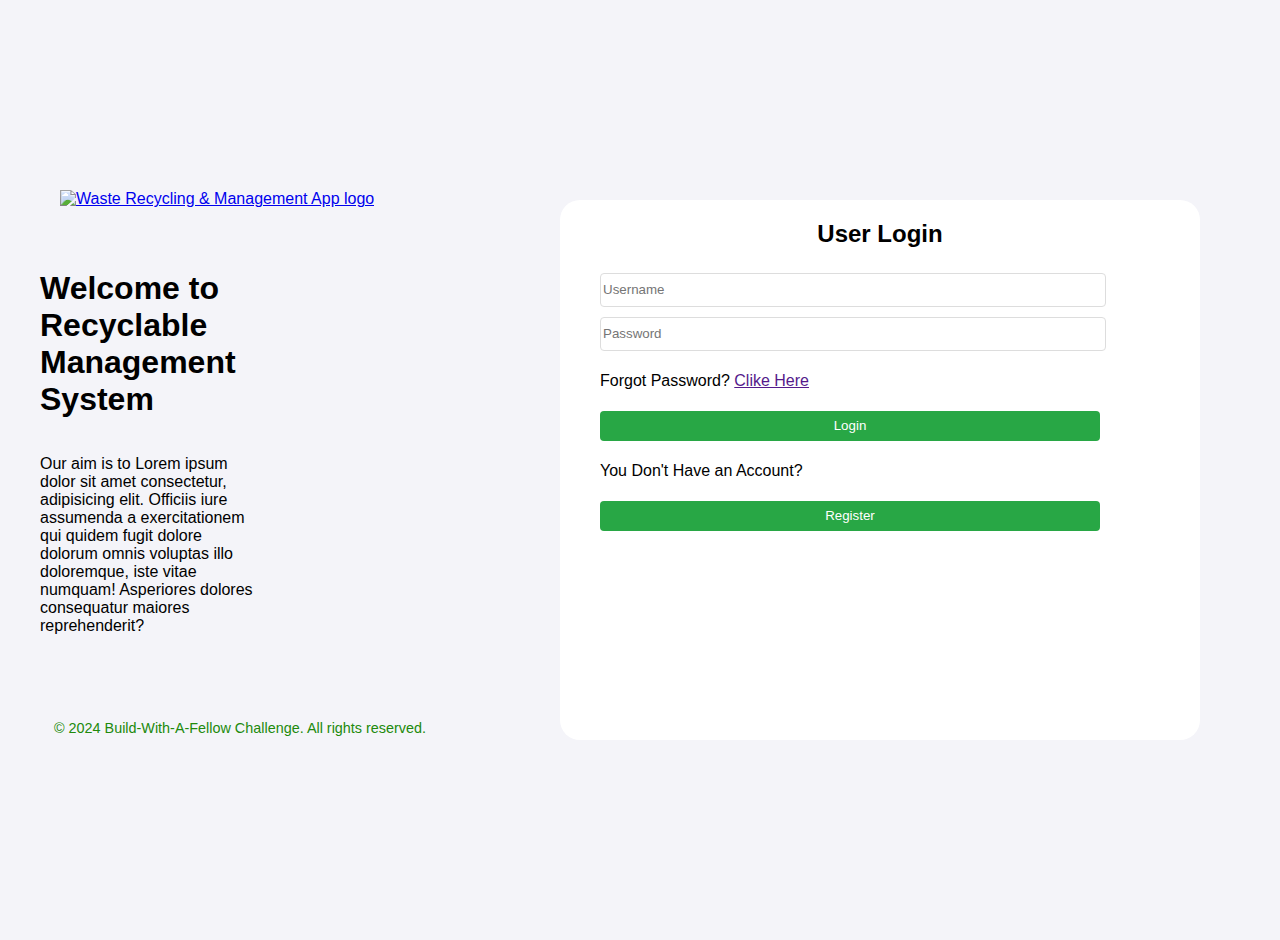
==== pages/login.html @ 49f986da "Merge pull request #1 from bangiscoder/main" ====
<!DOCTYPE html>
<html lang="en">
<head>
    <meta charset="UTF-8">
    <meta name="viewport" content="width=device-width, initial-scale=1.0">

    <link rel="stylesheet" href="../styles/login.css">
    <title>Login Signup</title>
</head>
<body>
    <main>
        <div class="banner">
            <a href="../index.html">
                <figure>
                    <img src="assets/logo.png" alt="Waste Recycling & Management App logo">
                </figure>
            </a>
    
            <div class="intro">
                <h1>Welcome to Recyclable Management System</h1>
                <p>Our aim is to Lorem ipsum dolor sit amet consectetur, adipisicing elit. Officiis iure assumenda a exercitationem qui quidem fugit dolore dolorum omnis voluptas illo doloremque, iste vitae numquam! Asperiores dolores consequatur maiores reprehenderit?</p>
            </div>

            <footer>
                <p>&copy; 2024 Build-With-A-Fellow Challenge. All rights reserved.</p>
            </footer>
        </div>

         <!-- Authentication Section -->
         <div id="login" class="show">
            <h2>User Login</h2>
            <div class="forgotPass">
                <input type="text" id="username" placeholder="Username">
                <input type="password" id="password" placeholder="Password">
                <p class="formText">Forgot Password? <a href="">Clike Here</a></p>
                <button onclick="login()">Login</button>

                <p class="formText">You Don't Have an Account?</p>
                <button onclick="showSignUp('login', 'register')">Register</button>
            </div>
        </div>

        <div id="register" class="hide">
            <h2>User Registration</h2>
            <div class="forgotPass">
                <input type="text" name="fullName" id="fName" placeholder="Full Name">
                <input type="text" id="uname" placeholder="Username">
                <input type="password" id="pass" placeholder="Password">
                <p class="formText">Forgot Password? <a href="">Clike Here</a></p>
                <button onclick="register()">Register</button>
            </div>

            <div class="forgotPass"><p class="formText">You already have an Account?</p></div>
            <button onclick="showSignUp('register', 'login')">Login</button>
        </div>
    </main>

    <script src="../scripts/authentication.js"></script>
</body>
</html>
---- styles/login.css ----
/* Reset and Base Styles */
html, body {
    margin: 0;
    padding: 0;
    font-family: Arial, sans-serif;
    background-color: #f4f4f9;
}

/* Body Layout */
body {
    display: flex;
    flex-direction: column;
    align-items: center;
}

/* Main Content Section */
main {
    width: 100%;
    display: flex;
    flex-direction: row;
    align-items: center;
    padding: 20px;
    margin: auto;
    height: 100vh;
}

/* Responsive Section Styles */
.show {
    background-color: #ffff;   
    margin: auto;
    width: 50%;
    height: 60%;
    border-radius: 20px;
    text-align: center;
}

.forgotPass {
    width: 100%;
    padding: 0 40px;
    text-align: left;
}

hr {
    width: 50%;
}

.authentication h2 {
    color: #333;
}

.hide {
    display: none;
}

/* Input, Button, and Select Styles */
input, select, button {
    width: 90%;
    max-width: 500px;
    height: 30px;
    margin: 5px 0;
    border-radius: 4px;
    border: 1px solid #ddd;
}

button {
    background-color: #28a745;
    color: #fff;
    border: none;
    cursor: pointer;
    transition: background-color 0.3s ease;
}

button:hover {
    background-color: #218838;
}

/* Footer */
footer {
    width: 100%;
    padding: 15px 0;
    text-align: center;
    color: #218a0c;
    font-size: 0.9em;
    margin-top: auto;
}

/* Responsive Design */
@media (min-width: 768px) {
    .hero h1 {
        font-size: 3em;
    }

    .hero p {
        font-size: 1.5em;
    }

    main {
        flex-direction: row;
        flex-wrap: wrap;
        justify-content: center;
    }

    .intro {
        width: 50%;
        max-width: 400px;
        padding: 20px;
        margin: 20px 0;
        display: flex;
        flex-direction: column;
        align-items: center;
    }
}

@media (max-width: 400px) {
    .intro {
       display: none;
    }

    /* Input, Button, and Select Styles */
    input, select, button {
        width: 90%;
        height: 30px;
        margin: 5px 0;
        border-radius: 4px;
        border: 1px solid #ddd;
    }

    .show {
        background-color: #ffff;   
        margin: auto;
        width: 100%;
        height: 60%;
        border-radius: 20px;
        text-align: center;
    }
    
}
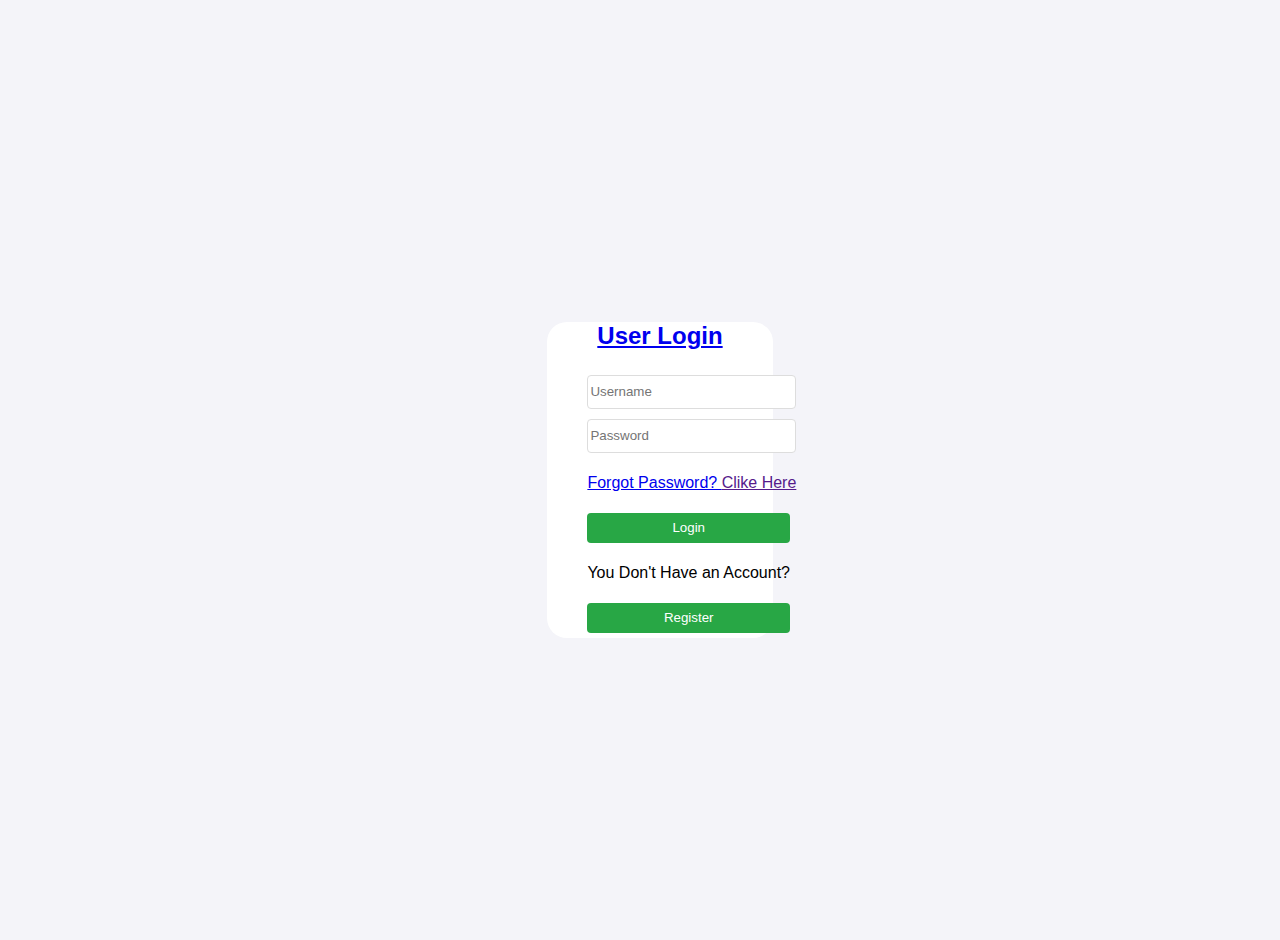
==== commit 2ee76eaf: "Update login.html" ====
--- a/pages/login.html
+++ b/pages/login.html
@@ -11,21 +11,7 @@
     <main>
         <div class="banner">
             <a href="../index.html">
-                <figure>
-                    <img src="assets/logo.png" alt="Waste Recycling & Management App logo">
-                </figure>
-            </a>
-    
-            <div class="intro">
-                <h1>Welcome to Recyclable Management System</h1>
-                <p>Our aim is to Lorem ipsum dolor sit amet consectetur, adipisicing elit. Officiis iure assumenda a exercitationem qui quidem fugit dolore dolorum omnis voluptas illo doloremque, iste vitae numquam! Asperiores dolores consequatur maiores reprehenderit?</p>
-            </div>
-
-            <footer>
-                <p>&copy; 2024 Build-With-A-Fellow Challenge. All rights reserved.</p>
-            </footer>
-        </div>
-
+                
          <!-- Authentication Section -->
          <div id="login" class="show">
             <h2>User Login</h2>
@@ -46,15 +32,15 @@
                 <input type="text" name="fullName" id="fName" placeholder="Full Name">
                 <input type="text" id="uname" placeholder="Username">
                 <input type="password" id="pass" placeholder="Password">
-                <p class="formText">Forgot Password? <a href="">Clike Here</a></p>
+                <p class="formText">Forgot Password? <a href="">Click Here</a></p>
                 <button onclick="register()">Register</button>
             </div>
 
-            <div class="forgotPass"><p class="formText">You already have an Account?</p></div>
+            <div class="forgotPass"><p class="formText">I already have an Account?</p></div>
             <button onclick="showSignUp('register', 'login')">Login</button>
         </div>
     </main>
 
     <script src="../scripts/authentication.js"></script>
 </body>
-</html>+</html>
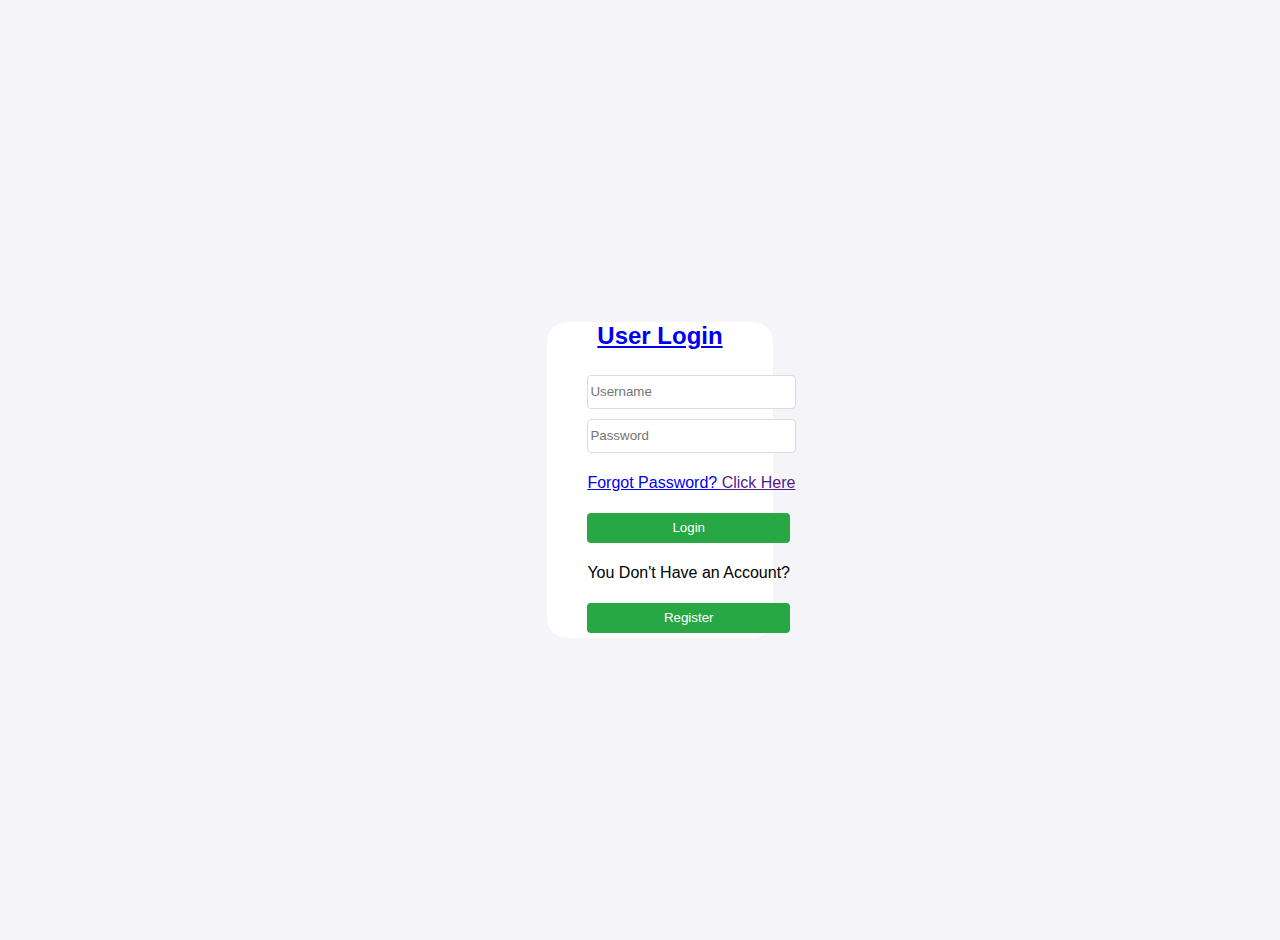
==== commit e6e75c23: "Update login.html" ====
--- a/pages/login.html
+++ b/pages/login.html
@@ -18,7 +18,7 @@
             <div class="forgotPass">
                 <input type="text" id="username" placeholder="Username">
                 <input type="password" id="password" placeholder="Password">
-                <p class="formText">Forgot Password? <a href="">Clike Here</a></p>
+                <p class="formText">Forgot Password? <a href="">Click Here</a></p>
                 <button onclick="login()">Login</button>
 
                 <p class="formText">You Don't Have an Account?</p>
